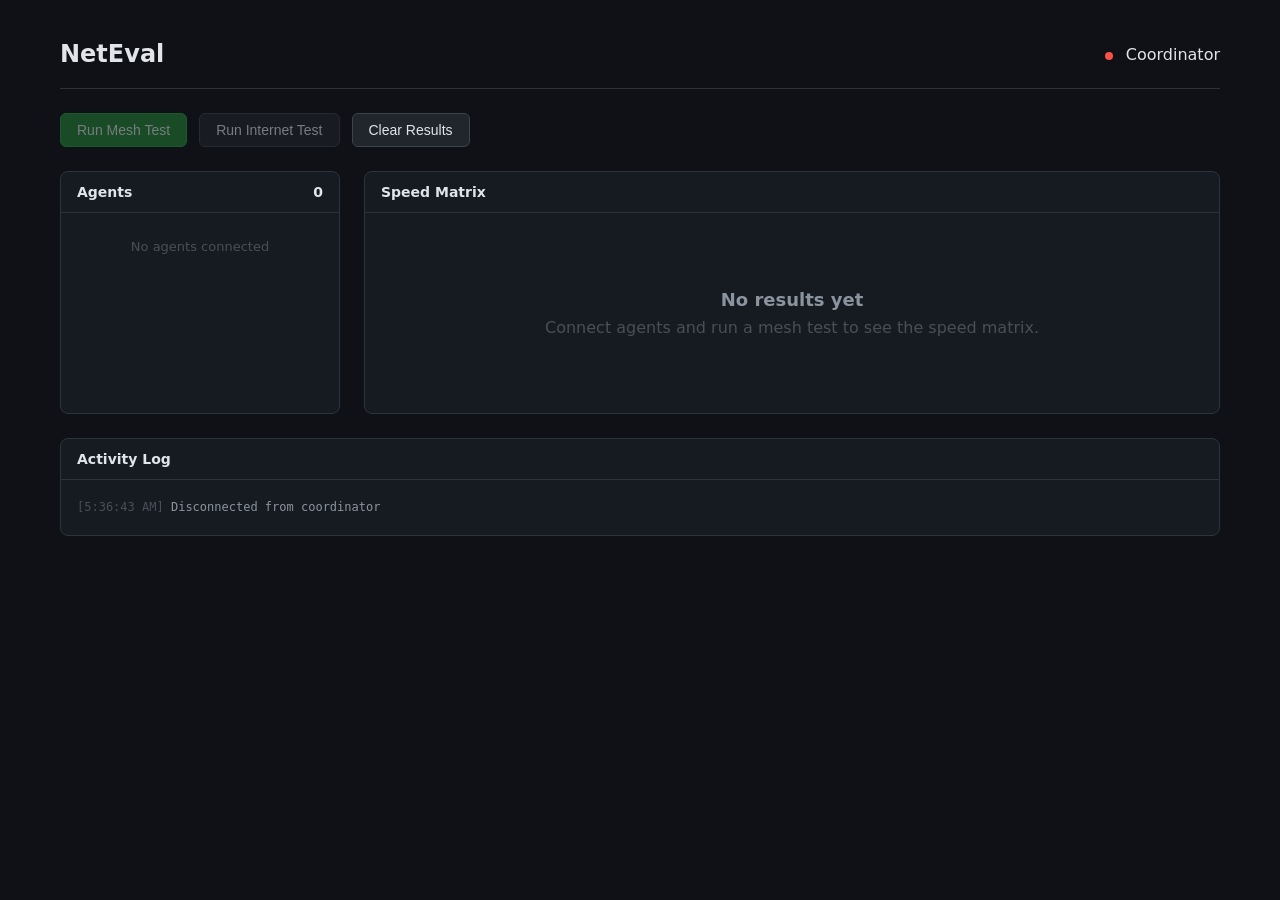
==== web/static/index.html @ b1ad2af3 "Initial commit: coordinator, agent, web dashboard, and homepage Single Go binary that runs as both c" ====
<!DOCTYPE html>
<html lang="en">
<head>
    <meta charset="UTF-8">
    <meta name="viewport" content="width=device-width, initial-scale=1.0">
    <title>NetEval - Network Speed Tester</title>
    <link rel="stylesheet" href="style.css">
</head>
<body>
    <div class="container">
        <header>
            <h1>NetEval</h1>
            <div>
                <span id="conn-status" class="status-dot disconnected"></span>
                <span>Coordinator</span>
            </div>
        </header>

        <div class="controls">
            <button id="btn-mesh" class="primary" disabled>Run Mesh Test</button>
            <button id="btn-internet" disabled>Run Internet Test</button>
            <button id="btn-clear">Clear Results</button>
        </div>

        <div class="panels">
            <div class="panel">
                <div class="panel-header">
                    Agents <span id="agent-count">0</span>
                </div>
                <div class="panel-body">
                    <ul id="agent-list" class="agent-list">
                        <li class="no-results">No agents connected</li>
                    </ul>
                </div>
            </div>

            <div class="panel">
                <div class="panel-header">Speed Matrix</div>
                <div class="panel-body">
                    <div id="heatmap-container" class="heatmap-container">
                        <div class="empty-state">
                            <h2>No results yet</h2>
                            <p>Connect agents and run a mesh test to see the speed matrix.</p>
                        </div>
                    </div>
                </div>
            </div>
        </div>

        <div class="panel log-panel">
            <div class="panel-header">Activity Log</div>
            <div class="panel-body">
                <div id="log-entries" class="log-entries"></div>
            </div>
        </div>
    </div>
    <script src="app.js"></script>
</body>
</html>
---- web/static/style.css ----
* { margin: 0; padding: 0; box-sizing: border-box; }

body {
    font-family: -apple-system, BlinkMacSystemFont, 'Segoe UI', system-ui, sans-serif;
    background: #0f1117;
    color: #e1e4e8;
    min-height: 100vh;
}

.container {
    max-width: 1200px;
    margin: 0 auto;
    padding: 20px;
}

header {
    display: flex;
    justify-content: space-between;
    align-items: center;
    padding: 20px 0;
    border-bottom: 1px solid #2d333b;
    margin-bottom: 24px;
}

header h1 {
    font-size: 24px;
    font-weight: 600;
}

.status-dot {
    display: inline-block;
    width: 8px;
    height: 8px;
    border-radius: 50%;
    margin-right: 8px;
}

.status-dot.connected { background: #3fb950; }
.status-dot.disconnected { background: #f85149; }
.status-dot.testing { background: #d29922; animation: pulse 1s infinite; }

@keyframes pulse {
    0%, 100% { opacity: 1; }
    50% { opacity: 0.4; }
}

.controls {
    display: flex;
    gap: 12px;
    margin-bottom: 24px;
    flex-wrap: wrap;
}

button {
    padding: 8px 16px;
    border: 1px solid #3d444d;
    border-radius: 6px;
    background: #21262d;
    color: #e1e4e8;
    cursor: pointer;
    font-size: 14px;
    transition: background 0.15s;
}

button:hover { background: #30363d; }
button:disabled { opacity: 0.5; cursor: not-allowed; }

button.primary {
    background: #238636;
    border-color: #2ea043;
}

button.primary:hover { background: #2ea043; }

.panels {
    display: grid;
    grid-template-columns: 280px 1fr;
    gap: 24px;
}

@media (max-width: 800px) {
    .panels { grid-template-columns: 1fr; }
}

.panel {
    background: #161b22;
    border: 1px solid #2d333b;
    border-radius: 8px;
    overflow: hidden;
}

.panel-header {
    padding: 12px 16px;
    border-bottom: 1px solid #2d333b;
    font-weight: 600;
    font-size: 14px;
    display: flex;
    justify-content: space-between;
    align-items: center;
}

.panel-body {
    padding: 16px;
}

.agent-list {
    list-style: none;
}

.agent-list li {
    padding: 10px 0;
    border-bottom: 1px solid #2d333b;
    font-size: 13px;
}

.agent-list li:last-child { border-bottom: none; }

.agent-name {
    font-weight: 600;
    display: block;
    margin-bottom: 4px;
}

.agent-detail {
    color: #8b949e;
    font-size: 12px;
}

/* Heatmap */
.heatmap-container {
    overflow-x: auto;
}

.heatmap {
    border-collapse: collapse;
    font-size: 12px;
    width: 100%;
}

.heatmap th, .heatmap td {
    padding: 8px 12px;
    text-align: center;
    border: 1px solid #2d333b;
    white-space: nowrap;
}

.heatmap th {
    background: #21262d;
    font-weight: 600;
    position: sticky;
}

.heatmap thead th { top: 0; }

.heatmap .row-header {
    text-align: left;
    font-weight: 600;
    background: #21262d;
    position: sticky;
    left: 0;
}

.heatmap td.result {
    font-weight: 500;
    cursor: default;
    min-width: 80px;
}

.heatmap td.self {
    background: #1c2128;
    color: #484f58;
}

/* Speed color scale */
.speed-excellent { background: rgba(63, 185, 80, 0.3); color: #3fb950; }
.speed-good { background: rgba(87, 171, 90, 0.2); color: #56d364; }
.speed-fair { background: rgba(210, 153, 34, 0.2); color: #d29922; }
.speed-poor { background: rgba(248, 81, 73, 0.2); color: #f85149; }
.speed-error { background: rgba(248, 81, 73, 0.1); color: #f85149; }

.no-results {
    text-align: center;
    padding: 40px 20px;
    color: #484f58;
}

.log-panel {
    margin-top: 24px;
}

.log-entries {
    max-height: 200px;
    overflow-y: auto;
    font-family: 'SF Mono', SFMono-Regular, Consolas, monospace;
    font-size: 12px;
    line-height: 1.6;
}

.log-entry {
    padding: 2px 0;
    color: #8b949e;
}

.log-entry .timestamp { color: #484f58; }

.tooltip {
    position: absolute;
    background: #2d333b;
    border: 1px solid #444c56;
    border-radius: 6px;
    padding: 8px 12px;
    font-size: 12px;
    pointer-events: none;
    z-index: 100;
    max-width: 300px;
}

.empty-state {
    text-align: center;
    padding: 60px 20px;
    color: #484f58;
}

.empty-state h2 {
    margin-bottom: 8px;
    font-size: 18px;
    color: #8b949e;
}
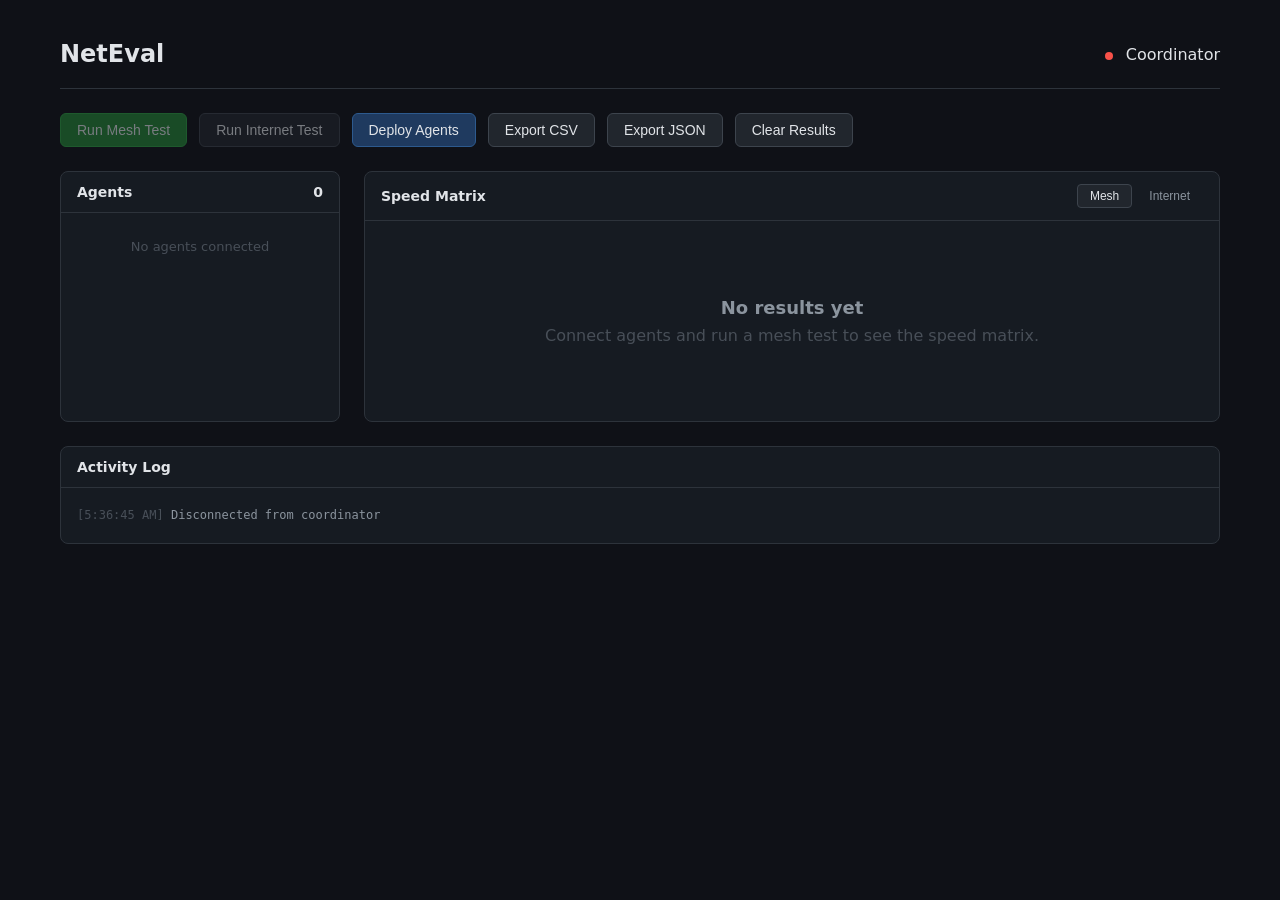
==== commit 66b5144f: "Add full feature set: internet tests, AD deployment, TLS/auth, CI - Coordinator self-agent: coordina" ====
--- a/web/static/index.html
+++ b/web/static/index.html
@@ -19,7 +19,15 @@
         <div class="controls">
             <button id="btn-mesh" class="primary" disabled>Run Mesh Test</button>
             <button id="btn-internet" disabled>Run Internet Test</button>
+            <button id="btn-deploy" class="secondary">Deploy Agents</button>
+            <button id="btn-export-csv">Export CSV</button>
+            <button id="btn-export-json">Export JSON</button>
             <button id="btn-clear">Clear Results</button>
+        </div>
+
+        <div id="progress-bar" class="progress-bar" style="display:none">
+            <div class="progress-text"><span id="progress-text">Testing...</span></div>
+            <div class="progress-track"><div id="progress-fill" class="progress-fill"></div></div>
         </div>
 
         <div class="panels">
@@ -35,12 +43,24 @@
             </div>
 
             <div class="panel">
-                <div class="panel-header">Speed Matrix</div>
+                <div class="panel-header">
+                    <span>Speed Matrix</span>
+                    <div class="tab-bar">
+                        <button class="tab active" data-tab="mesh">Mesh</button>
+                        <button class="tab" data-tab="internet">Internet</button>
+                    </div>
+                </div>
                 <div class="panel-body">
-                    <div id="heatmap-container" class="heatmap-container">
+                    <div id="mesh-container" class="heatmap-container">
                         <div class="empty-state">
                             <h2>No results yet</h2>
                             <p>Connect agents and run a mesh test to see the speed matrix.</p>
+                        </div>
+                    </div>
+                    <div id="internet-container" class="heatmap-container" style="display:none">
+                        <div class="empty-state">
+                            <h2>No internet results yet</h2>
+                            <p>Run an internet test to see each agent's WAN speed.</p>
                         </div>
                     </div>
                 </div>
@@ -54,6 +74,42 @@
             </div>
         </div>
     </div>
+
+    <!-- Deploy Modal -->
+    <div id="deploy-modal" class="modal" style="display:none">
+        <div class="modal-content">
+            <div class="modal-header">
+                <h2>Deploy Agents via Active Directory</h2>
+                <button class="modal-close" id="modal-close">&times;</button>
+            </div>
+            <div class="modal-body">
+                <div id="deploy-step-1">
+                    <div class="form-group">
+                        <label>Domain</label>
+                        <input type="text" id="ad-domain" placeholder="corp.example.com">
+                    </div>
+                    <div class="form-group">
+                        <label>Username</label>
+                        <input type="text" id="ad-username" placeholder="administrator">
+                    </div>
+                    <div class="form-group">
+                        <label>Password</label>
+                        <input type="password" id="ad-password">
+                    </div>
+                    <button id="btn-discover" class="primary">Discover Machines</button>
+                </div>
+                <div id="deploy-step-2" style="display:none">
+                    <div class="machine-list-header">
+                        <label><input type="checkbox" id="select-all"> Select All</label>
+                        <span id="machine-count">0 machines found</span>
+                    </div>
+                    <div id="machine-list" class="machine-list"></div>
+                    <button id="btn-deploy-selected" class="primary">Deploy to Selected</button>
+                </div>
+            </div>
+        </div>
+    </div>
+
     <script src="app.js"></script>
 </body>
 </html>
--- a/web/static/style.css
+++ b/web/static/style.css
@@ -22,10 +22,7 @@
     margin-bottom: 24px;
 }
 
-header h1 {
-    font-size: 24px;
-    font-weight: 600;
-}
+header h1 { font-size: 24px; font-weight: 600; }
 
 .status-dot {
     display: inline-block;
@@ -39,11 +36,9 @@
 .status-dot.disconnected { background: #f85149; }
 .status-dot.testing { background: #d29922; animation: pulse 1s infinite; }
 
-@keyframes pulse {
-    0%, 100% { opacity: 1; }
-    50% { opacity: 0.4; }
-}
-
+@keyframes pulse { 0%, 100% { opacity: 1; } 50% { opacity: 0.4; } }
+
+/* Controls */
 .controls {
     display: flex;
     gap: 12px;
@@ -64,23 +59,67 @@
 
 button:hover { background: #30363d; }
 button:disabled { opacity: 0.5; cursor: not-allowed; }
-
-button.primary {
+button.primary { background: #238636; border-color: #2ea043; }
+button.primary:hover { background: #2ea043; }
+button.secondary { background: #1f3a5f; border-color: #2d5a8e; }
+button.secondary:hover { background: #2d5a8e; }
+
+/* Progress bar */
+.progress-bar {
+    margin-bottom: 20px;
+    background: #161b22;
+    border: 1px solid #2d333b;
+    border-radius: 8px;
+    padding: 12px 16px;
+}
+
+.progress-text {
+    font-size: 13px;
+    color: #8b949e;
+    margin-bottom: 8px;
+}
+
+.progress-track {
+    height: 6px;
+    background: #21262d;
+    border-radius: 3px;
+    overflow: hidden;
+}
+
+.progress-fill {
+    height: 100%;
     background: #238636;
-    border-color: #2ea043;
-}
-
-button.primary:hover { background: #2ea043; }
-
+    border-radius: 3px;
+    transition: width 0.3s;
+    width: 0%;
+}
+
+/* Tabs */
+.tab-bar { display: flex; gap: 4px; }
+
+.tab {
+    padding: 4px 12px;
+    font-size: 12px;
+    border: 1px solid transparent;
+    background: transparent;
+    color: #8b949e;
+    border-radius: 4px;
+}
+
+.tab.active {
+    background: #21262d;
+    color: #e1e4e8;
+    border-color: #3d444d;
+}
+
+/* Panels */
 .panels {
     display: grid;
     grid-template-columns: 280px 1fr;
     gap: 24px;
 }
 
-@media (max-width: 800px) {
-    .panels { grid-template-columns: 1fr; }
-}
+@media (max-width: 800px) { .panels { grid-template-columns: 1fr; } }
 
 .panel {
     background: #161b22;
@@ -99,13 +138,10 @@
     align-items: center;
 }
 
-.panel-body {
-    padding: 16px;
-}
-
-.agent-list {
-    list-style: none;
-}
+.panel-body { padding: 16px; }
+
+/* Agent list */
+.agent-list { list-style: none; }
 
 .agent-list li {
     padding: 10px 0;
@@ -115,21 +151,11 @@
 
 .agent-list li:last-child { border-bottom: none; }
 
-.agent-name {
-    font-weight: 600;
-    display: block;
-    margin-bottom: 4px;
-}
-
-.agent-detail {
-    color: #8b949e;
-    font-size: 12px;
-}
+.agent-name { font-weight: 600; display: block; margin-bottom: 4px; }
+.agent-detail { color: #8b949e; font-size: 12px; }
 
 /* Heatmap */
-.heatmap-container {
-    overflow-x: auto;
-}
+.heatmap-container { overflow-x: auto; }
 
 .heatmap {
     border-collapse: collapse;
@@ -166,10 +192,7 @@
     min-width: 80px;
 }
 
-.heatmap td.self {
-    background: #1c2128;
-    color: #484f58;
-}
+.heatmap td.self { background: #1c2128; color: #484f58; }
 
 /* Speed color scale */
 .speed-excellent { background: rgba(63, 185, 80, 0.3); color: #3fb950; }
@@ -178,15 +201,45 @@
 .speed-poor { background: rgba(248, 81, 73, 0.2); color: #f85149; }
 .speed-error { background: rgba(248, 81, 73, 0.1); color: #f85149; }
 
+/* Internet results */
+.internet-table {
+    width: 100%;
+    border-collapse: collapse;
+    font-size: 13px;
+}
+
+.internet-table th, .internet-table td {
+    padding: 10px 14px;
+    text-align: left;
+    border-bottom: 1px solid #2d333b;
+}
+
+.internet-table th { color: #8b949e; font-weight: 600; font-size: 12px; }
+
+.speed-bar-container {
+    display: flex;
+    align-items: center;
+    gap: 8px;
+}
+
+.speed-bar {
+    height: 8px;
+    border-radius: 4px;
+    min-width: 4px;
+    transition: width 0.3s;
+}
+
+.speed-bar.download { background: #58a6ff; }
+.speed-bar.upload { background: #3fb950; }
+
 .no-results {
     text-align: center;
     padding: 40px 20px;
     color: #484f58;
 }
 
-.log-panel {
-    margin-top: 24px;
-}
+/* Log */
+.log-panel { margin-top: 24px; }
 
 .log-entries {
     max-height: 200px;
@@ -196,24 +249,8 @@
     line-height: 1.6;
 }
 
-.log-entry {
-    padding: 2px 0;
-    color: #8b949e;
-}
-
+.log-entry { padding: 2px 0; color: #8b949e; }
 .log-entry .timestamp { color: #484f58; }
-
-.tooltip {
-    position: absolute;
-    background: #2d333b;
-    border: 1px solid #444c56;
-    border-radius: 6px;
-    padding: 8px 12px;
-    font-size: 12px;
-    pointer-events: none;
-    z-index: 100;
-    max-width: 300px;
-}
 
 .empty-state {
     text-align: center;
@@ -221,8 +258,108 @@
     color: #484f58;
 }
 
-.empty-state h2 {
-    margin-bottom: 8px;
-    font-size: 18px;
-    color: #8b949e;
-}
+.empty-state h2 { margin-bottom: 8px; font-size: 18px; color: #8b949e; }
+
+/* Modal */
+.modal {
+    position: fixed;
+    top: 0; left: 0; right: 0; bottom: 0;
+    background: rgba(0,0,0,0.7);
+    display: flex;
+    align-items: center;
+    justify-content: center;
+    z-index: 1000;
+}
+
+.modal-content {
+    background: #161b22;
+    border: 1px solid #2d333b;
+    border-radius: 12px;
+    width: 500px;
+    max-width: 90vw;
+    max-height: 80vh;
+    overflow-y: auto;
+}
+
+.modal-header {
+    padding: 16px 20px;
+    border-bottom: 1px solid #2d333b;
+    display: flex;
+    justify-content: space-between;
+    align-items: center;
+}
+
+.modal-header h2 { font-size: 16px; }
+
+.modal-close {
+    background: none;
+    border: none;
+    font-size: 24px;
+    color: #8b949e;
+    padding: 0 4px;
+}
+
+.modal-close:hover { color: #e1e4e8; }
+.modal-body { padding: 20px; }
+
+.form-group {
+    margin-bottom: 16px;
+}
+
+.form-group label {
+    display: block;
+    font-size: 13px;
+    font-weight: 600;
+    margin-bottom: 6px;
+    color: #8b949e;
+}
+
+.form-group input {
+    width: 100%;
+    padding: 8px 12px;
+    background: #0d1117;
+    border: 1px solid #3d444d;
+    border-radius: 6px;
+    color: #e1e4e8;
+    font-size: 14px;
+}
+
+.form-group input:focus {
+    outline: none;
+    border-color: #58a6ff;
+}
+
+/* Machine list in deploy modal */
+.machine-list-header {
+    display: flex;
+    justify-content: space-between;
+    align-items: center;
+    margin-bottom: 12px;
+    font-size: 13px;
+    color: #8b949e;
+}
+
+.machine-list-header label { display: flex; align-items: center; gap: 6px; }
+
+.machine-list {
+    max-height: 300px;
+    overflow-y: auto;
+    margin-bottom: 16px;
+}
+
+.machine-item {
+    display: flex;
+    align-items: center;
+    gap: 10px;
+    padding: 8px 0;
+    border-bottom: 1px solid #2d333b;
+    font-size: 13px;
+}
+
+.machine-item .machine-hostname { font-weight: 600; flex: 1; }
+.machine-item .machine-ip { color: #8b949e; }
+.machine-item .machine-status { font-size: 11px; padding: 2px 8px; border-radius: 10px; }
+.machine-status.discovered { background: #21262d; color: #8b949e; }
+.machine-status.deploying { background: rgba(210, 153, 34, 0.2); color: #d29922; }
+.machine-status.started { background: rgba(63, 185, 80, 0.2); color: #3fb950; }
+.machine-status.error { background: rgba(248, 81, 73, 0.2); color: #f85149; }
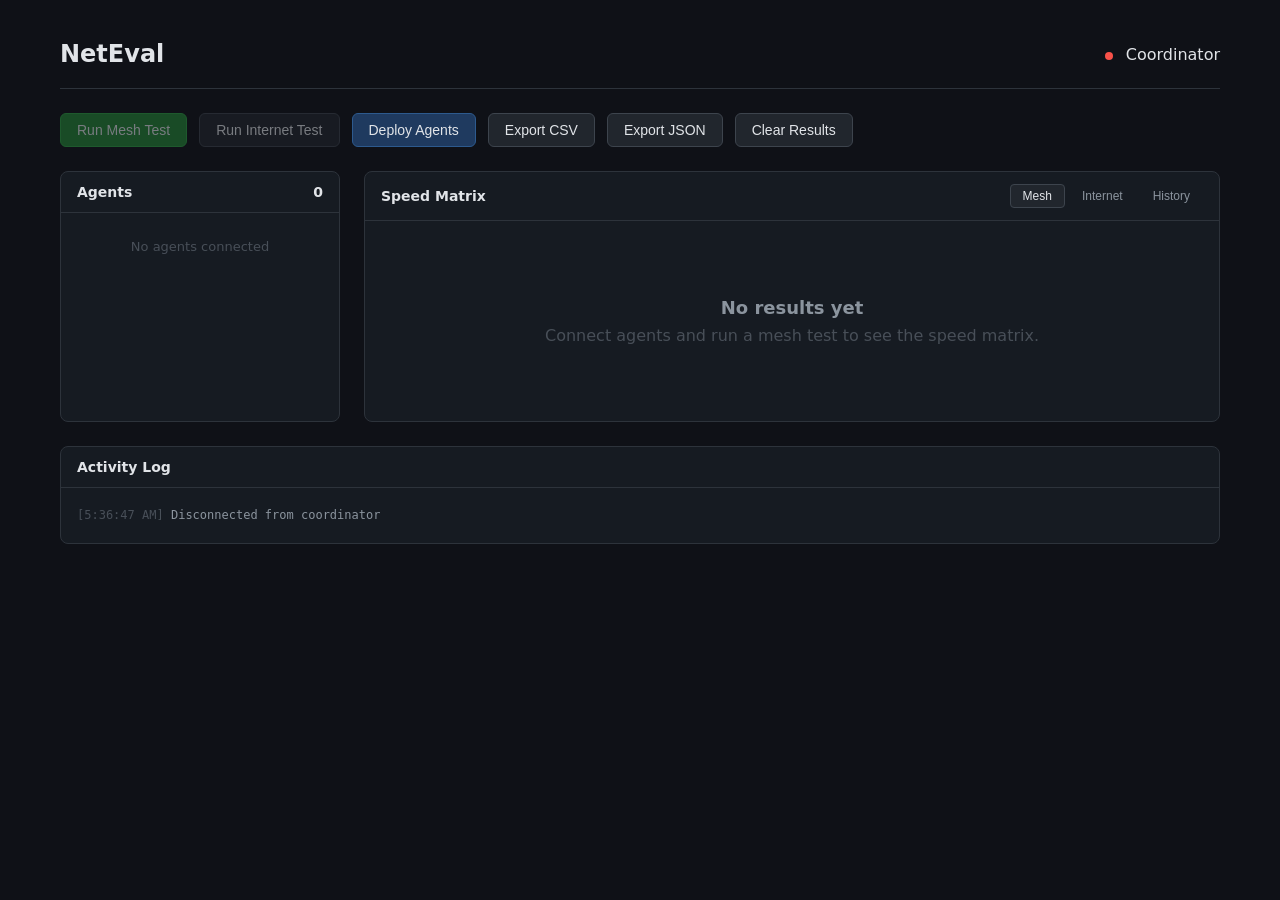
==== commit a1b62f10: "feat: SQLite persistence, tests, dashboard history + auto-refresh New features: - SQLite result pers" ====
--- a/web/static/index.html
+++ b/web/static/index.html
@@ -48,6 +48,7 @@
                     <div class="tab-bar">
                         <button class="tab active" data-tab="mesh">Mesh</button>
                         <button class="tab" data-tab="internet">Internet</button>
+                        <button class="tab" data-tab="history">History</button>
                     </div>
                 </div>
                 <div class="panel-body">
@@ -61,6 +62,12 @@
                         <div class="empty-state">
                             <h2>No internet results yet</h2>
                             <p>Run an internet test to see each agent's WAN speed.</p>
+                        </div>
+                    </div>
+                    <div id="history-container" class="heatmap-container" style="display:none">
+                        <div class="empty-state">
+                            <h2>No saved runs</h2>
+                            <p>Results are automatically saved. Run some tests to see history.</p>
                         </div>
                     </div>
                 </div>
@@ -79,24 +86,35 @@
     <div id="deploy-modal" class="modal" style="display:none">
         <div class="modal-content">
             <div class="modal-header">
-                <h2>Deploy Agents via Active Directory</h2>
+                <h2>Deploy Agents</h2>
                 <button class="modal-close" id="modal-close">&times;</button>
             </div>
             <div class="modal-body">
                 <div id="deploy-step-1">
                     <div class="form-group">
-                        <label>Domain</label>
-                        <input type="text" id="ad-domain" placeholder="corp.example.com">
+                        <label>Mode</label>
+                        <select id="deploy-mode">
+                            <option value="workgroup">Workgroup (per-machine credentials)</option>
+                            <option value="domain">Active Directory Domain</option>
+                        </select>
                     </div>
-                    <div class="form-group">
-                        <label>Username</label>
-                        <input type="text" id="ad-username" placeholder="administrator">
+                    <div id="domain-fields" style="display:none">
+                        <div class="form-group">
+                            <label>Domain</label>
+                            <input type="text" id="ad-domain" placeholder="corp.example.com">
+                        </div>
                     </div>
-                    <div class="form-group">
-                        <label>Password</label>
-                        <input type="password" id="ad-password">
+                    <div id="shared-cred-fields" style="display:none">
+                        <div class="form-group">
+                            <label>Username</label>
+                            <input type="text" id="ad-username" placeholder="administrator">
+                        </div>
+                        <div class="form-group">
+                            <label>Password</label>
+                            <input type="password" id="ad-password">
+                        </div>
                     </div>
-                    <button id="btn-discover" class="primary">Discover Machines</button>
+                    <button id="btn-discover" class="primary">Scan Network</button>
                 </div>
                 <div id="deploy-step-2" style="display:none">
                     <div class="machine-list-header">
--- a/web/static/style.css
+++ b/web/static/style.css
@@ -314,7 +314,7 @@
     color: #8b949e;
 }
 
-.form-group input {
+.form-group input, .form-group select {
     width: 100%;
     padding: 8px 12px;
     background: #0d1117;
@@ -324,9 +324,14 @@
     font-size: 14px;
 }
 
-.form-group input:focus {
+.form-group input:focus, .form-group select:focus {
     outline: none;
     border-color: #58a6ff;
+}
+
+.form-group select option {
+    background: #0d1117;
+    color: #e1e4e8;
 }
 
 /* Machine list in deploy modal */
@@ -363,3 +368,40 @@
 .machine-status.deploying { background: rgba(210, 153, 34, 0.2); color: #d29922; }
 .machine-status.started { background: rgba(63, 185, 80, 0.2); color: #3fb950; }
 .machine-status.error { background: rgba(248, 81, 73, 0.2); color: #f85149; }
+
+/* Workgroup per-machine credentials */
+.machine-item-workgroup {
+    flex-direction: column;
+    align-items: stretch;
+    gap: 6px;
+}
+
+.machine-item-row {
+    display: flex;
+    align-items: center;
+    gap: 10px;
+}
+
+.machine-item-row .machine-hostname { font-weight: 600; flex: 1; }
+.machine-item-row .machine-ip { color: #8b949e; }
+
+.machine-creds {
+    display: flex;
+    gap: 8px;
+    padding-left: 24px;
+}
+
+.machine-creds input {
+    flex: 1;
+    padding: 6px 10px;
+    background: #0d1117;
+    border: 1px solid #3d444d;
+    border-radius: 4px;
+    color: #e1e4e8;
+    font-size: 12px;
+}
+
+.machine-creds input:focus {
+    outline: none;
+    border-color: #58a6ff;
+}
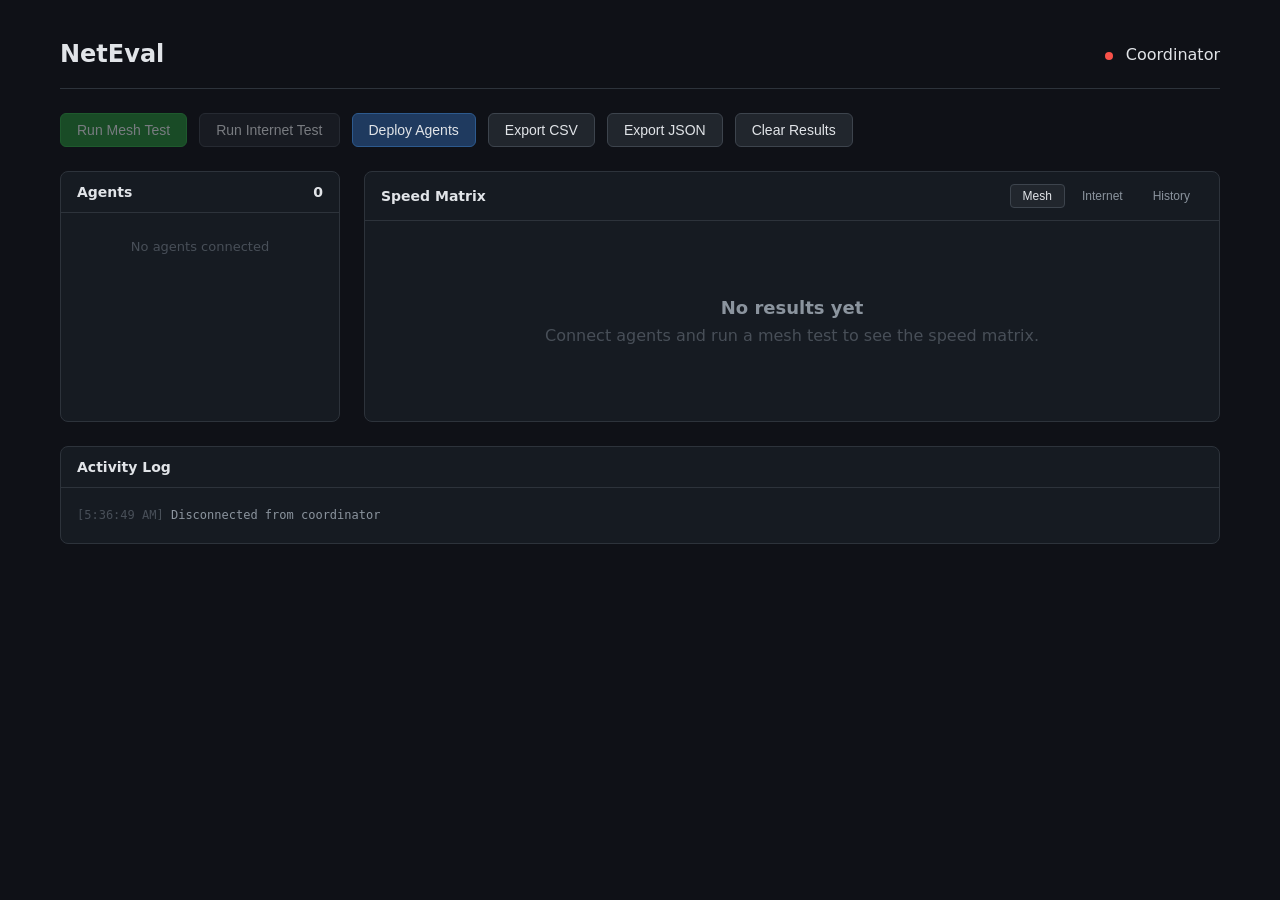
==== commit a7094d08: "Fix slow subnet scan and add manual IP entry - Parallelize subnet scan with 50 concurrent workers (w" ====
--- a/web/static/index.html
+++ b/web/static/index.html
@@ -114,7 +114,14 @@
                             <input type="password" id="ad-password">
                         </div>
                     </div>
-                    <button id="btn-discover" class="primary">Scan Network</button>
+                    <div class="form-group">
+                        <label>Or enter IPs/hostnames manually (one per line)</label>
+                        <textarea id="manual-ips" rows="3" placeholder="192.168.1.10&#10;192.168.1.20&#10;fileserver"></textarea>
+                    </div>
+                    <div class="discover-buttons">
+                        <button id="btn-discover" class="primary">Scan Network</button>
+                        <button id="btn-manual-add" class="secondary">Add Manual IPs</button>
+                    </div>
                 </div>
                 <div id="deploy-step-2" style="display:none">
                     <div class="machine-list-header">
--- a/web/static/style.css
+++ b/web/static/style.css
@@ -324,7 +324,19 @@
     font-size: 14px;
 }
 
-.form-group input:focus, .form-group select:focus {
+.form-group textarea {
+    width: 100%;
+    padding: 8px 12px;
+    background: #0d1117;
+    border: 1px solid #3d444d;
+    border-radius: 6px;
+    color: #e1e4e8;
+    font-size: 13px;
+    font-family: 'SF Mono', SFMono-Regular, Consolas, monospace;
+    resize: vertical;
+}
+
+.form-group input:focus, .form-group select:focus, .form-group textarea:focus {
     outline: none;
     border-color: #58a6ff;
 }
@@ -332,6 +344,11 @@
 .form-group select option {
     background: #0d1117;
     color: #e1e4e8;
+}
+
+.discover-buttons {
+    display: flex;
+    gap: 10px;
 }
 
 /* Machine list in deploy modal */
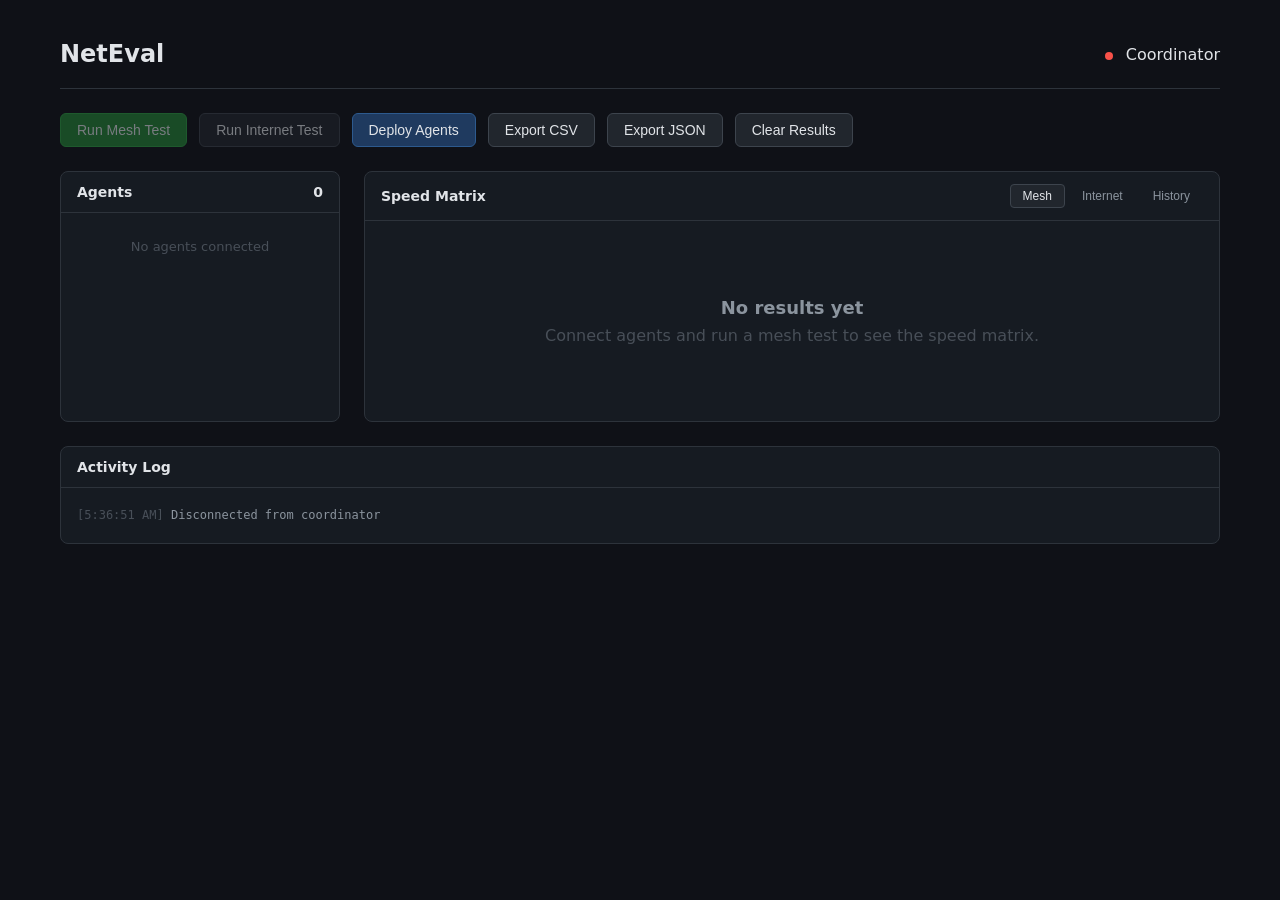
==== commit f8e8cac2: "Persist deploy targets across restarts - Targets are saved to SQLite on discover/manual-add - On sta" ====
--- a/web/static/index.html
+++ b/web/static/index.html
@@ -129,7 +129,11 @@
                         <span id="machine-count">0 machines found</span>
                     </div>
                     <div id="machine-list" class="machine-list"></div>
-                    <button id="btn-deploy-selected" class="primary">Deploy to Selected</button>
+                    <div class="discover-buttons">
+                        <button id="btn-deploy-selected" class="primary">Deploy to Selected</button>
+                        <button id="btn-rescan" class="secondary">Rescan Network</button>
+                        <button id="btn-add-more">Add More IPs</button>
+                    </div>
                 </div>
             </div>
         </div>
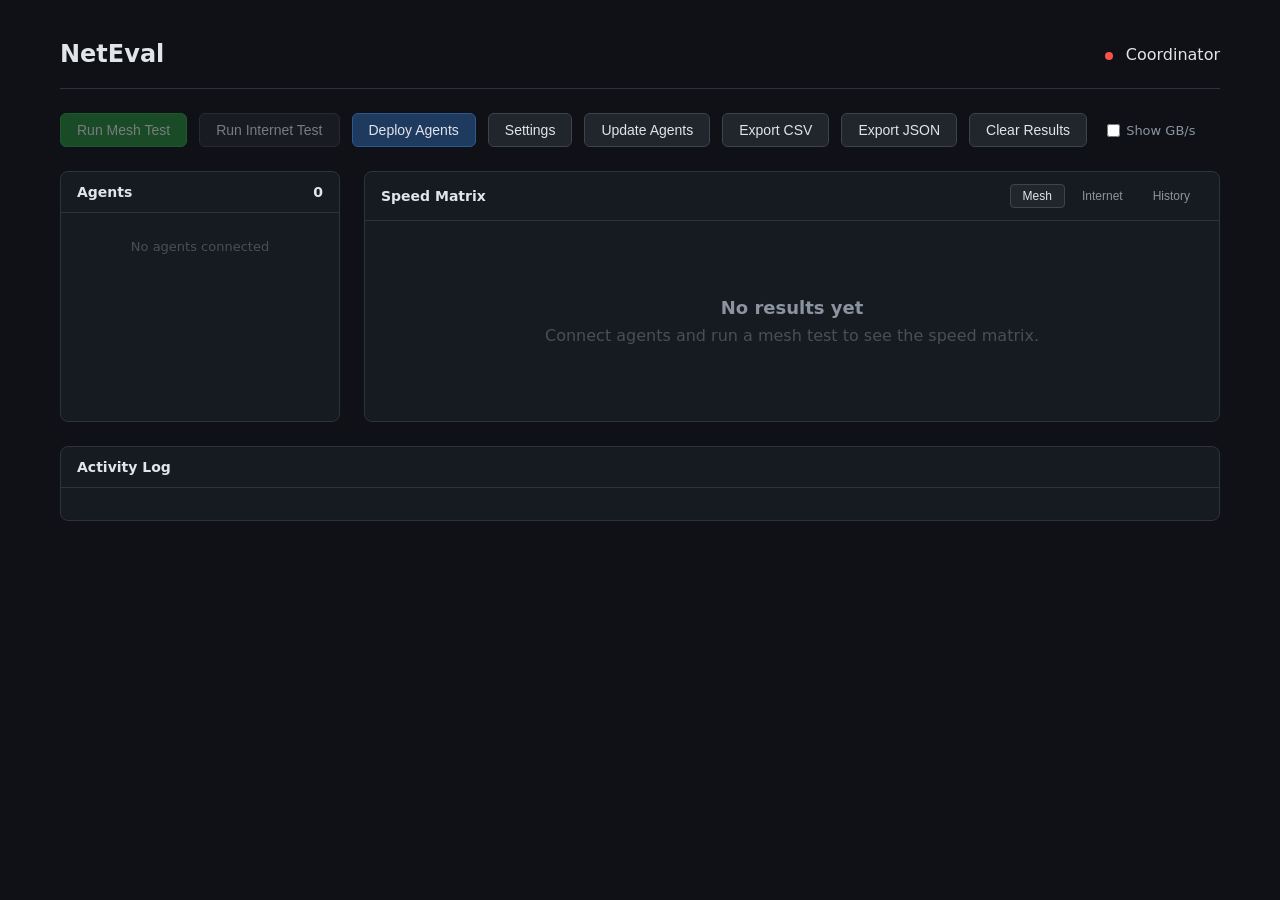
==== commit 4ee4454f: "Test settings, Gbps/GBps toggle, agent self-update, stable sort - Test settings modal: configure dur" ====
--- a/web/static/index.html
+++ b/web/static/index.html
@@ -20,9 +20,12 @@
             <button id="btn-mesh" class="primary" disabled>Run Mesh Test</button>
             <button id="btn-internet" disabled>Run Internet Test</button>
             <button id="btn-deploy" class="secondary">Deploy Agents</button>
+            <button id="btn-settings">Settings</button>
+            <button id="btn-update-agents">Update Agents</button>
             <button id="btn-export-csv">Export CSV</button>
             <button id="btn-export-json">Export JSON</button>
             <button id="btn-clear">Clear Results</button>
+            <label class="unit-toggle"><input type="checkbox" id="unit-bytes"> Show GB/s</label>
         </div>
 
         <div id="progress-bar" class="progress-bar" style="display:none">
@@ -78,6 +81,34 @@
             <div class="panel-header">Activity Log</div>
             <div class="panel-body">
                 <div id="log-entries" class="log-entries"></div>
+            </div>
+        </div>
+    </div>
+
+    <!-- Settings Modal -->
+    <div id="settings-modal" class="modal" style="display:none">
+        <div class="modal-content" style="width:400px">
+            <div class="modal-header">
+                <h2>Test Settings</h2>
+                <button class="modal-close" id="settings-close">&times;</button>
+            </div>
+            <div class="modal-body">
+                <div class="form-group">
+                    <label>Test duration per direction (seconds)</label>
+                    <input type="number" id="set-duration" min="1" max="120" value="10">
+                </div>
+                <div class="form-group">
+                    <label>Max simultaneous link tests (0 = unlimited)</label>
+                    <input type="number" id="set-max-parallel" min="0" max="50" value="0">
+                </div>
+                <div class="form-group">
+                    <label>TCP buffer size (KB)</label>
+                    <input type="number" id="set-buf-size" min="1" max="4096" value="128">
+                </div>
+                <div class="form-group">
+                    <label><input type="checkbox" id="set-bidirectional" checked> Test both directions</label>
+                </div>
+                <button id="btn-save-settings" class="primary">Save</button>
             </div>
         </div>
     </div>
--- a/web/static/style.css
+++ b/web/static/style.css
@@ -63,6 +63,16 @@
 button.primary:hover { background: #2ea043; }
 button.secondary { background: #1f3a5f; border-color: #2d5a8e; }
 button.secondary:hover { background: #2d5a8e; }
+
+.unit-toggle {
+    display: flex;
+    align-items: center;
+    gap: 6px;
+    font-size: 13px;
+    color: #8b949e;
+    cursor: pointer;
+    padding: 0 8px;
+}
 
 /* Progress bar */
 .progress-bar {
@@ -190,6 +200,16 @@
     font-weight: 500;
     cursor: default;
     min-width: 80px;
+}
+
+.heatmap td.retestable {
+    cursor: pointer;
+    transition: outline 0.15s;
+}
+
+.heatmap td.retestable:hover {
+    outline: 2px solid #58a6ff;
+    outline-offset: -2px;
 }
 
 .heatmap td.self { background: #1c2128; color: #484f58; }
